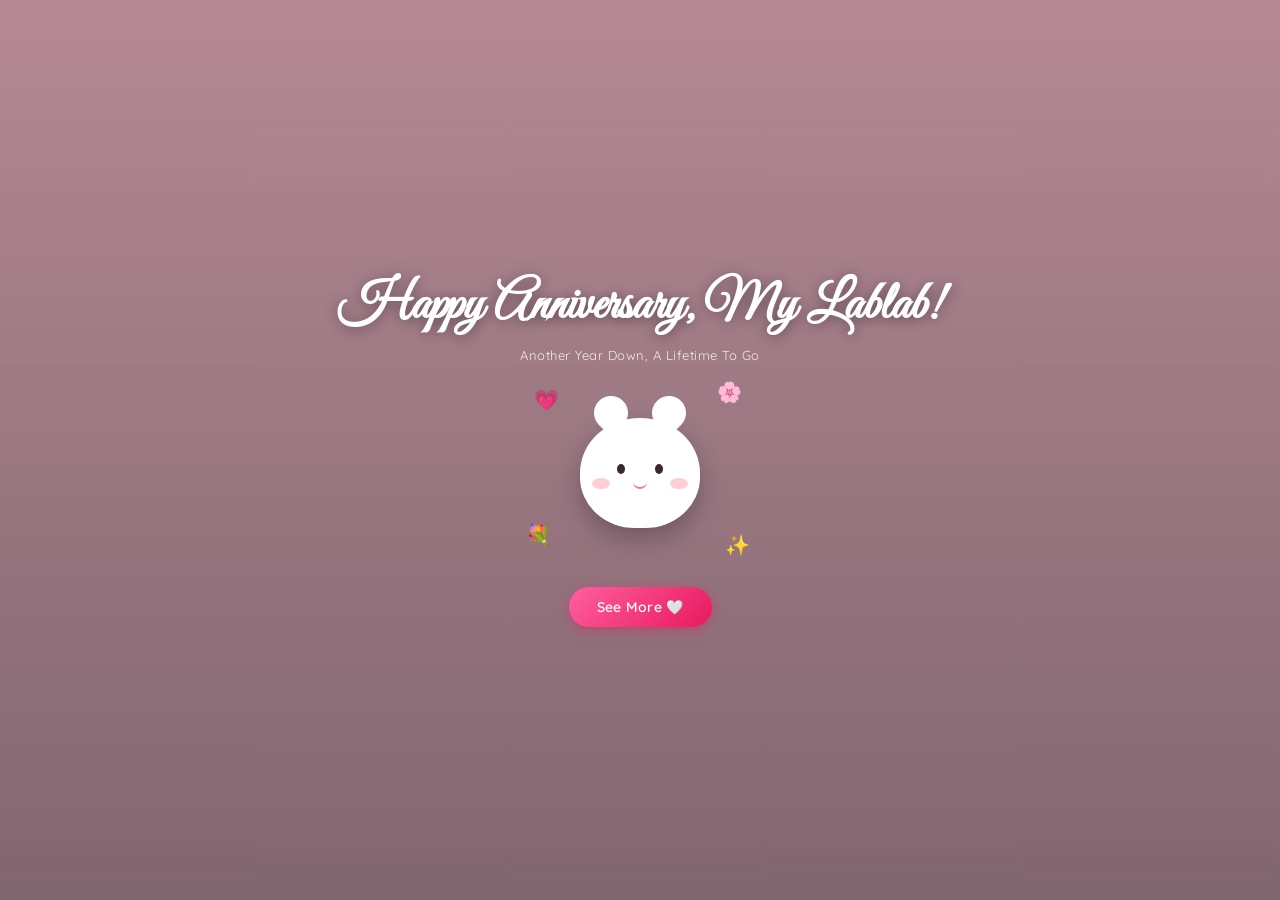
==== index.html @ 02d027dd "first commit" ====
<!DOCTYPE html>
<html lang="en">
<head>
<meta charset="UTF-8">
<meta name="viewport" content="width=device-width, initial-scale=1.0">
<title>Happy Anniversary</title>
<link rel="preconnect" href="https://fonts.googleapis.com">
<link href="https://fonts.googleapis.com/css2?family=Great+Vibes&family=Quicksand:wght@400;600&display=swap" rel="stylesheet">
<link rel="stylesheet" href="css/heart.css">
</head>
<body>

  <!-- swap these filenames for your own photos -->
  <div class="bg-slideshow">
    <div class="slide" style="background-image:url('images/mainbg.jpeg')"></div>
    <div class="slide" style="background-image:url('images/photo1.jpeg')"></div>
    <div class="slide" style="background-image:url('images/photo2.jpeg')"></div>
    <div class="slide" style="background-image:url('images/photo3.jpeg')"></div>
  </div>
  <div class="overlay"></div>

  <div class="content">
    <h1 class="title">Happy Anniversary, My Lablab!</h1>
    <p class="subtitle">Another Year Down, A Lifetime To Go</p>

    <div class="cat-wrap">
      <span class="deco d1">💗</span>
      <span class="deco d2">🌸</span>
      <span class="deco d3">💐</span>
      <span class="deco d4">✨</span>

      <div class="cat">
        <div class="cat-ears">
          <span></span><span></span>
        </div>
        <div class="cat-face">
          <div class="cat-cheeks">
            <span></span><span></span>
          </div>
          <div class="cat-eyes">
            <span></span><span></span>
          </div>
          <div class="cat-mouth"></div>
        </div>
      </div>
    </div>

    <a href="heart.html" class="gift-btn">See More 🤍</a>
  </div>

</body>
</html>
---- css/heart.css ----
*{ margin:0; padding:0; box-sizing:border-box; }

body{
  min-height:100vh;
  overflow:hidden;
  position:relative;
  font-family:'Quicksand', sans-serif;
}

/* Background slideshow — each photo slides bottom-to-top, then the next fades in */
.bg-slideshow{
  position:fixed;
  inset:0;
  overflow:hidden;
  z-index:-2;
}

.slide{
  position:absolute;
  inset:0;
  background-size:cover;
  background-position:center;
  filter:saturate(.7) brightness(.8);
  opacity:0;
  transform:translateY(100%);
  animation:slideUp 16s infinite;
}

/* stagger each slide so only one is visible/moving at a time */
.slide:nth-child(1){ animation-delay:0s;  }
.slide:nth-child(2){ animation-delay:4s;  }
.slide:nth-child(3){ animation-delay:8s;  }
.slide:nth-child(4){ animation-delay:12s; }

@keyframes slideUp{
  0%{
    opacity:0;
    transform:translateY(100%);
  }
  6%{
    opacity:1;
    transform:translateY(0%);
  }
  25%{
    opacity:1;
    transform:translateY(0%);
  }
  31%{
    opacity:0;
    transform:translateY(-100%);
  }
  100%{
    opacity:0;
    transform:translateY(-100%);
  }
}

.overlay{
  position:fixed;
  inset:0;
  background:linear-gradient(180deg, rgba(120,40,60,.55), rgba(60,20,35,.65));
  z-index:-1;
}

.content{
  min-height:100vh;
  display:flex;
  flex-direction:column;
  align-items:center;
  justify-content:center;
  text-align:center;
  padding:40px 20px;
}

.title{
  font-family:'Great Vibes', cursive;
  font-size:clamp(34px, 7vw, 52px);
  color:#fff;
  text-shadow:0 2px 14px rgba(0,0,0,.4);
  margin-bottom:8px;
}

.subtitle{
  color:rgba(255,255,255,.85);
  font-size:13px;
  letter-spacing:.5px;
  margin-bottom:30px;
}

/* ---------- Cat + floating decorations ---------- */
.cat-wrap{
  position:relative;
  width:160px;
  height:160px;
  margin-bottom:34px;
}

.deco{
  position:absolute;
  font-size:20px;
  animation:orbit 3s ease-in-out infinite;
}

.d1{ top:-6px;  left:-26px; animation-delay:0s; }
.d2{ top:-14px; right:-22px; animation-delay:.6s; }
.d3{ bottom:6px; left:-34px; animation-delay:1.2s; }
.d4{ bottom:-4px; right:-30px; animation-delay:1.8s; }

@keyframes orbit{
  0%, 100%{ transform:translateY(0) rotate(0deg); }
  50%{ transform:translateY(-12px) rotate(12deg); }
}

/* the cat itself bobs gently */
.cat{
  position:absolute;
  inset:0;
  margin:auto;
  width:120px;
  height:110px;
  background:#fff;
  border-radius:50% 50% 46% 46%;
  box-shadow:0 10px 25px rgba(0,0,0,.25);
  animation:bob 2.4s ease-in-out infinite;
}

@keyframes bob{
  0%, 100%{ transform:translateY(0); }
  50%{ transform:translateY(-10px); }
}

.cat-ears{
  position:absolute;
  top:-22px;
  left:0;
  right:0;
  display:flex;
  justify-content:space-between;
  padding:0 14px;
}

.cat-ears span{
  width:34px;
  height:34px;
  background:#fff;
  border-radius:50% 50% 0 50%;
  transform:rotate(45deg);
}

.cat-ears span:last-child{
  border-radius:50% 50% 50% 0;
  transform:rotate(-45deg);
}

.cat-face{
  position:absolute;
  inset:0;
}

.cat-cheeks span{
  position:absolute;
  top:60px;
  width:18px;
  height:11px;
  background:#ffc3d0;
  border-radius:50%;
  opacity:.8;
}
.cat-cheeks span:first-child{ left:12px; }
.cat-cheeks span:last-child{ right:12px; }

.cat-eyes{
  position:absolute;
  top:46px;
  left:0;
  right:0;
  display:flex;
  justify-content:center;
  gap:30px;
}

.cat-eyes span{
  width:8px;
  height:10px;
  background:#3a2a2e;
  border-radius:50%;
  animation:blink 4s infinite;
}

@keyframes blink{
  0%, 92%, 100%{ transform:scaleY(1); }
  96%{ transform:scaleY(.1); }
}

.cat-mouth{
  position:absolute;
  top:64px;
  left:0;
  right:0;
  margin:auto;
  width:14px;
  height:7px;
  border-bottom:2px solid #c98a96;
  border-radius:0 0 14px 14px;
}

/* ---------- Button ---------- */
.gift-btn{
  display:inline-block;
  padding:11px 28px;
  font-size:14px;
  font-weight:600;
  letter-spacing:.3px;
  color:white;
  text-decoration:none;
  border-radius:30px;
  background:linear-gradient(135deg,#ff5f9e,#e8195f);
  box-shadow:0 4px 14px rgba(232,25,95,.35), 0 1px 3px rgba(232,25,95,.25);
  animation:heartbeat 2.4s ease-in-out infinite;
  transition:transform .2s ease, box-shadow .2s ease;
}

@keyframes heartbeat{
  0%, 100%{ transform:scale(1); }
  50%{ transform:scale(1.03); }
}

.gift-btn:hover{
  transform:translateY(-2px);
  box-shadow:0 6px 18px rgba(232,25,95,.45), 0 2px 6px rgba(232,25,95,.3);
}
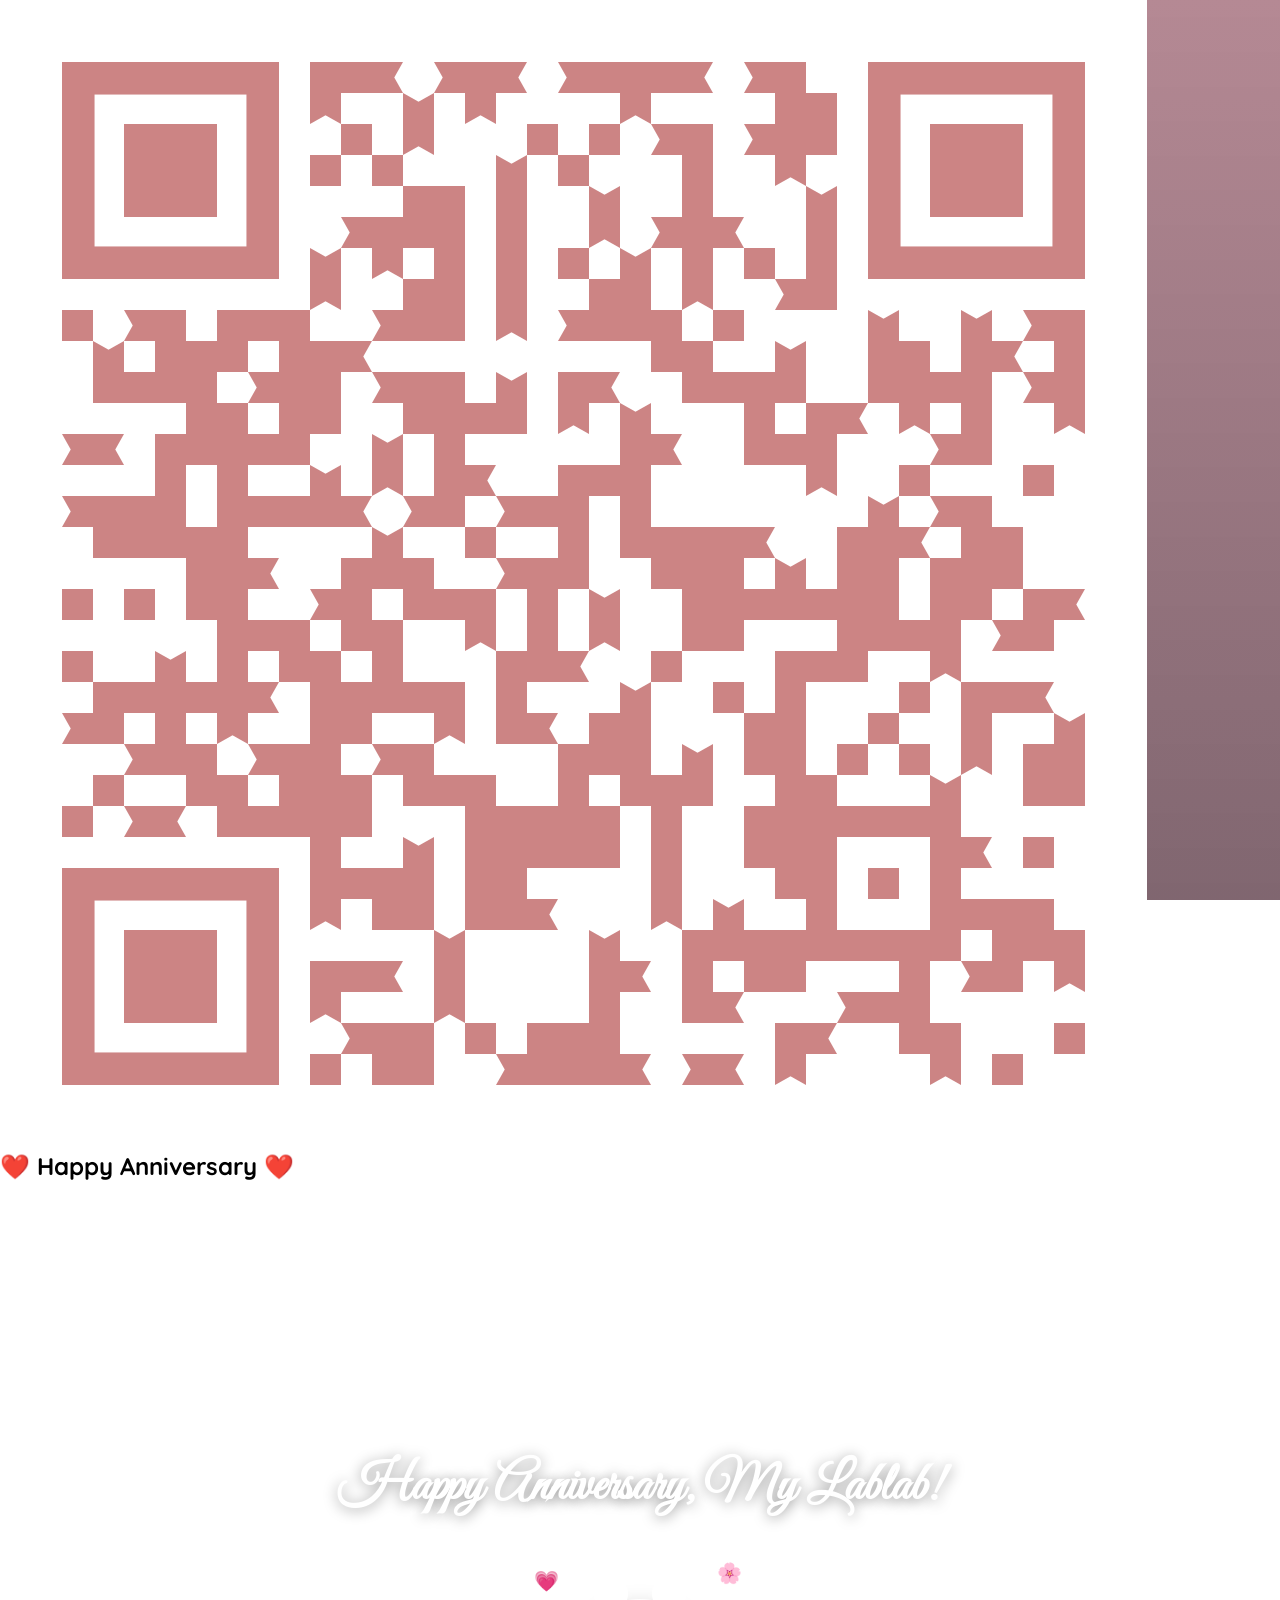
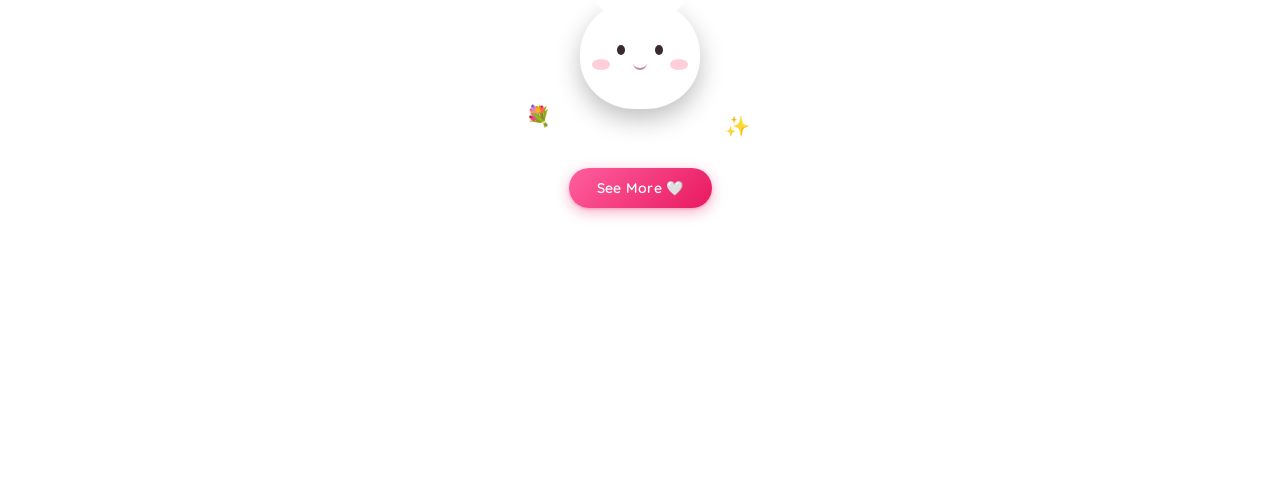
==== commit 2e674e81: "qr" ====
--- a/index.html
+++ b/index.html
@@ -9,6 +9,11 @@
 <link rel="stylesheet" href="css/heart.css">
 </head>
 <body>
+
+  <img src="images/qr-code.png" alt="QR Code">
+
+<h2>❤️ Happy Anniversary ❤️</h2>
+
 
   <!-- swap these filenames for your own photos -->
   <div class="bg-slideshow">
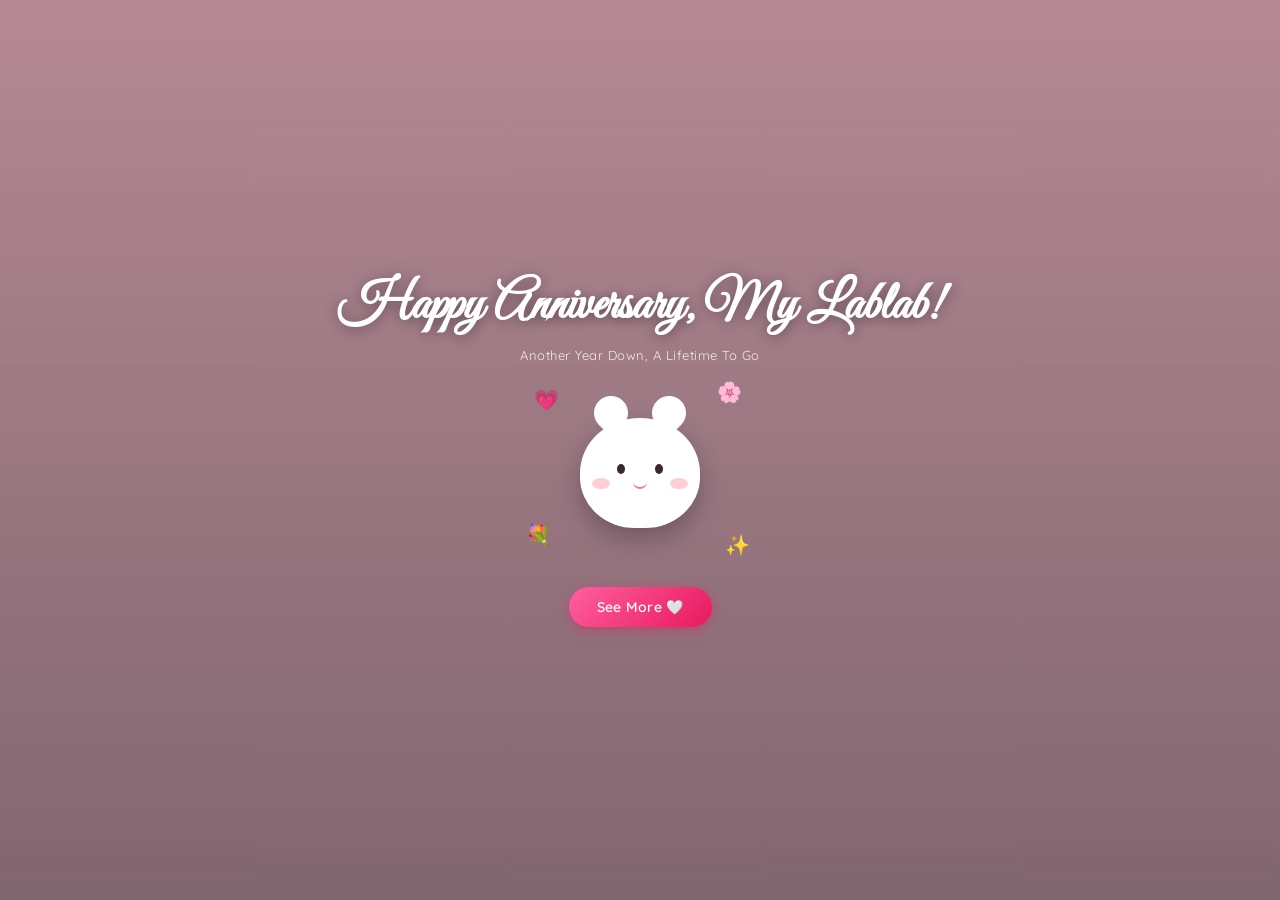
==== commit be208df1: "update" ====
--- a/index.html
+++ b/index.html
@@ -10,10 +10,7 @@
 </head>
 <body>
 
-  <img src="images/qr-code.png" alt="QR Code">
-
-<h2>❤️ Happy Anniversary ❤️</h2>
-
+  
 
   <!-- swap these filenames for your own photos -->
   <div class="bg-slideshow">
